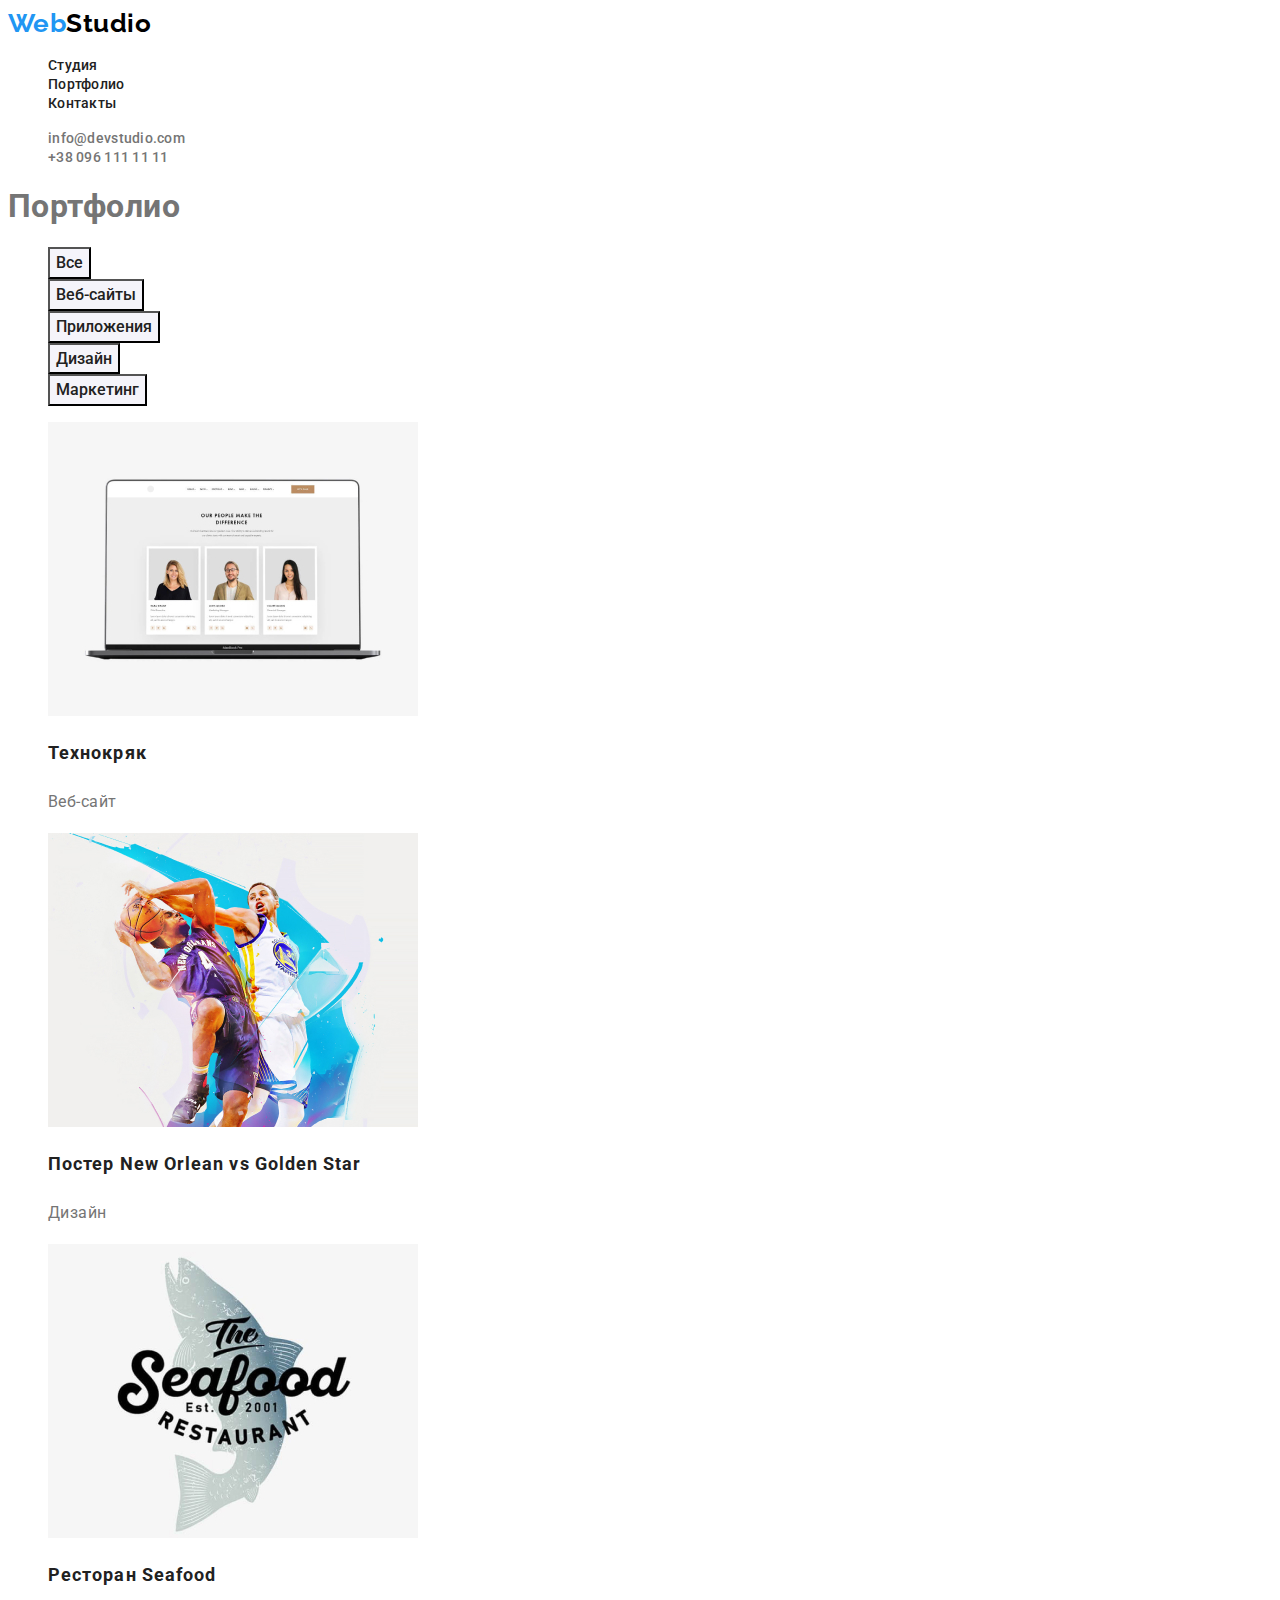
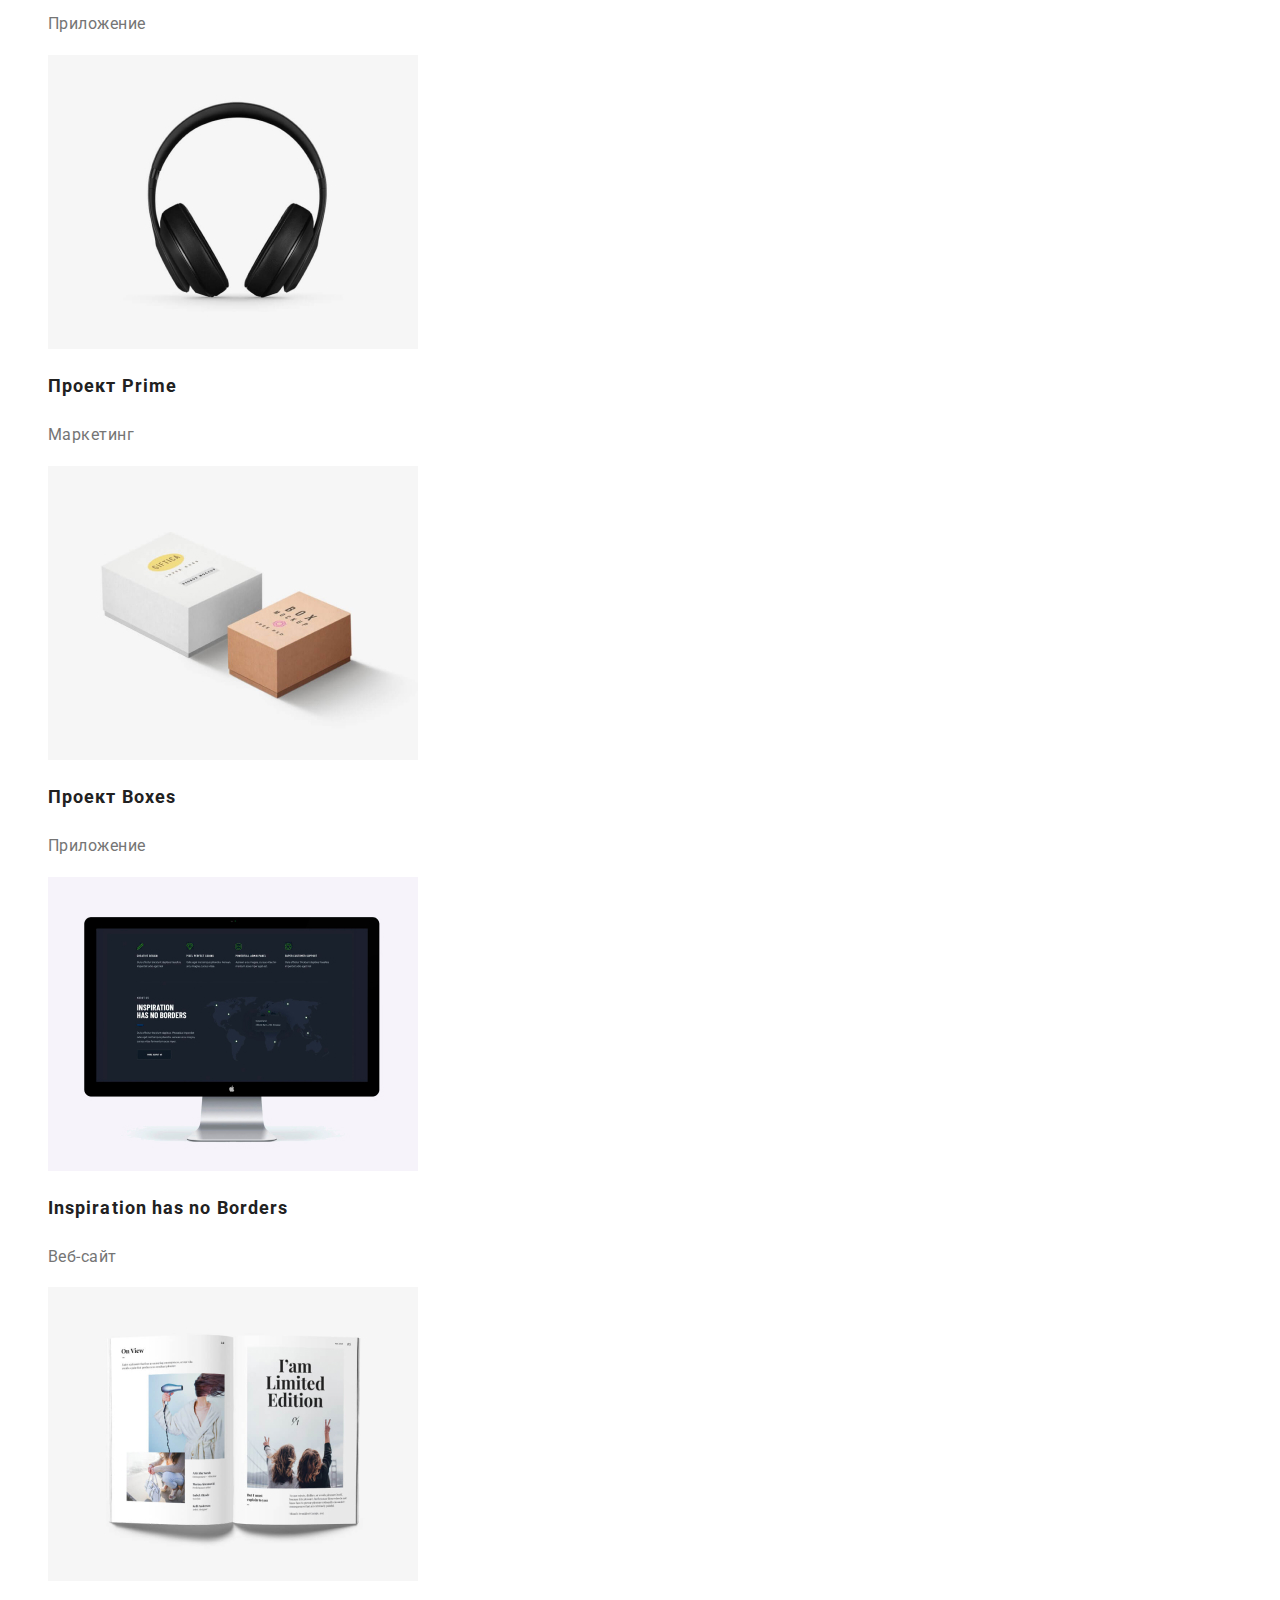
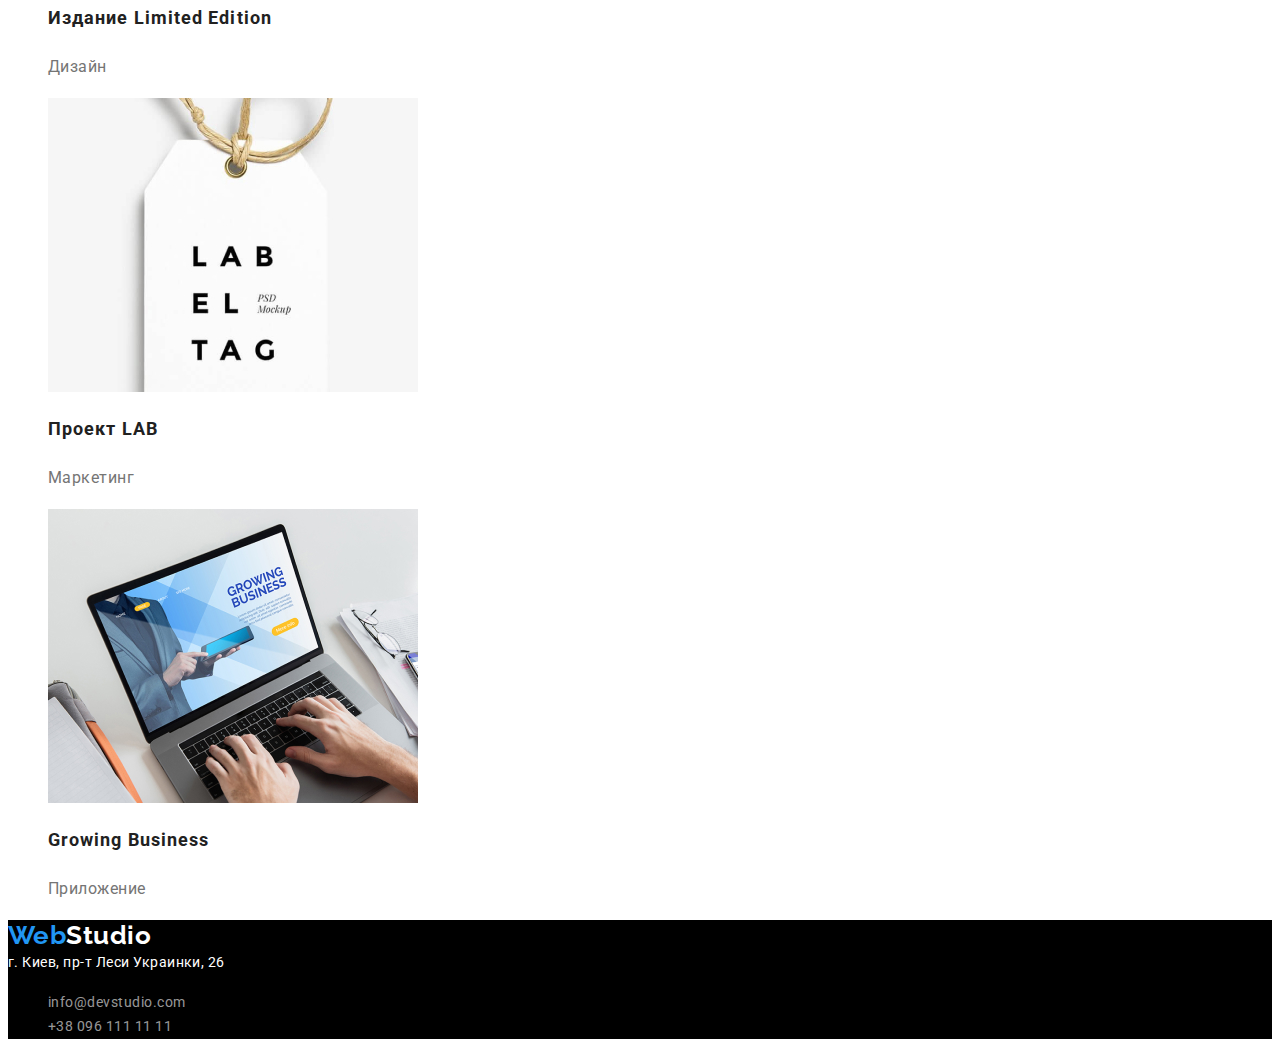
==== portfolio.html @ baa91911 "Страница портфолио + оформление текста" ====
<!DOCTYPE html>
<html lang="ru">
<head>
    <meta charset="UTF-8">
    <meta name="viewport" content="width=device-width, initial-scale=1.0">
    <title>Document</title>
    <link rel="preconnect" href="https://fonts.gstatic.com">
    <link href="https://fonts.googleapis.com/css2?family=Raleway:wght@700&family=Roboto:wght@400;500;700;900&display=swap"
        rel="stylesheet">
    <link rel="stylesheet" href="./css/style.css">
</head>
<body>

    <header>
        <nav>
            <a class="logo" href="#"><span class="logo-accent">Web</span>Studio</a>
            <ul class="site-nav list">
                <li><a href="./index.html" class="link">Студия</a></li>
                <li><a href="#" class="link">Портфолио</a></li>
                <li><a href="#" class="link">Контакты</a></li>
            </ul>
        </nav>
        <ul class="contacts list">
            <li><a href="mailto:info@devstudio.com" class="link">info@devstudio.com</a></li>
            <li><a href="tel:380961111111" class="link">+38 096 111 11 11</a></li>
        </ul>
    </header>

    <main>
        <section>
            <h1>Портфолио</h1>
            <ul class="list">
                <li><button type="button" class="filter-item">Все</button></li>
                <li><button type="button" class="filter-item">Веб-сайты</button></li>
                <li><button type="button" class="filter-item">Приложения</button></li>
                <li><button type="button" class="filter-item">Дизайн</button></li>
                <li><button type="button" class="filter-item">Маркетинг</button></li>
            </ul>
            <ul class="list">
                <li>
                    <a href="#" class="link">
                        <img src="./images/portfolio/techno.jpg" alt="страница веб-сайта технокряк на макбуке" width="370" height="294">
                        <h2 class="project">Технокряк</h2>
                        <p class="project-type ">Веб-сайт</p>
                    </a>
                </li>
                <li>
                    <a href="#" class="link">
                        <img src="./images/portfolio/novsgs.jpg" alt="два баскетболиста борятся за мяч" width="370" height="294">
                        <h2 class="project">Постер New Orlean vs Golden Star</h2>
                        <p class="project-type ">Дизайн</p>
                    </a>
                </li>
                <li>
                    <a href="#" class="link">
                        <img src="./images/portfolio/seafood.jpg" alt="надпись на рыбе the seafood restaurant" width="370" height="294">
                        <h2 class="project">Ресторан Seafood</h2>
                        <p class="project-type ">Приложение</p>
                    </a>
                </li>
                <li>
                    <a href="#" class="link">
                        <img src="./images/portfolio/prime.jpg" alt="наушники" width="370" height="294">
                        <h2 class="project">Проект Prime</h2>
                        <p class="project-type ">Маркетинг</p>
                    </a>
                </li>
                <li>
                    <a href="#" class="link">
                        <img src="./images/portfolio/boxes.jpg" alt="две коробки" width="370" height="294">
                        <h2 class="project">Проект Boxes</h2>
                        <p class="project-type ">Приложение</p>
                    </a>
                </li>
                <li>
                    <a href="#" class="link">
                        <img src="./images/portfolio/inspir.jpg" alt="страница веб-сайта на мониторе" width="370" height="294">
                        <h2 lang="en" class="project">Inspiration has no Borders</h2>
                        <p class="project-type ">Веб-сайт</p>
                    </a>
                </li>
                <li>
                    <a href="#" class="link">
                        <img src="./images/portfolio/limedit.jpg" alt="раскрытая книга с фото и текстом" width="370" height="294">
                        <h2 class="project">Издание Limited Edition</h2>
                        <p class="project-type ">Дизайн</p>
                    </a>
                </li>
                <li>
                    <a href="#" class="link">
                        <img src="./images/portfolio/lab.jpg" alt="ярлык на бечевке с текстом" width="370" height="294">
                        <h2 class="project">Проект LAB</h2>
                        <p class="project-type ">Маркетинг</p>
                    </a>
                </li>
                <li>
                    <a href="#" class="link">
                        <img src="./images/portfolio/growbus.jpg" alt="на раскрытом ноуте печатают руки" width="370" height="294">
                        <h2 class="project">Growing Business</h2>
                        <p class="project-type ">Приложение</p>
                    </a>
                </li>
            </ul>
        </section>
    </main>

    <footer class="footer">
        <a class="logo" href="#"><span class="logo-accent">Web</span>Studio</a>
        <address class="address">
            г. Киев, пр-т Леси Украинки, 26
        </address>
        <ul class="list">
            <li><a href="mailto:info@devstudio.com" class="link">info@devstudio.com</a></li>
            <li><a href="tel:380961111111" class="link">+38 096 111 11 11</a></li>
        </ul>
    </footer>
    
</body>
</html>
---- css/style.css ----
:root {
  --head-text-color: #212121;
  --paragraph-text-color: #757575;
  --accent-color: #2196f3;
  --primary-white-color: #ffffff;
}

body {
  background-color: var(--primary-white-color);
  color: var(--paragraph-text-color);

  font-family: "Roboto", sans-serif;
  letter-spacing: 0.03em;
}

.list {
  list-style: none;
}

.link {
  text-decoration: none;
}

.section-title {
  font-weight: 700;
  font-size: 36px;
  line-height: 1.67;
  text-align: center;

  color: var(--head-text-color);
}

/*LOGO*/

.logo {
  font-family: "Raleway", sans-serif;
  font-weight: 700;
  font-size: 26px;
  line-height: 1.19;

  color: #000000;
  text-decoration: none;
}
.logo-accent {
  color: var(--accent-color);
}

/*HEADER*/

.site-nav .link {
  font-weight: 500;
  font-size: 14px;
  line-height: 1.14;
  letter-spacing: 0.02em;

  color: var(--head-text-color);
}
.site-nav .link:hover,
.site-nav .link:focus {
  color: var(--accent-color);
}
.contacts .link {
  font-weight: 500;
  font-size: 14px;
  line-height: 1.14;

  letter-spacing: 0.02em;

  color: var(--paragraph-text-color);
}
.contacts .link:hover,
.contacts .link:focus {
  color: var(--accent-color);
}

/*HERO*/

.hero-title {
  font-weight: 900;
  font-size: 44px;
  line-height: 1.36;

  text-align: center;
  letter-spacing: 0.06em;
  text-transform: uppercase;

  color: var(--primary-white-color);
  background-color: #2f303a;
}
.order {
  font-family: "Roboto", sans-serif;
  font-style: normal;
  font-weight: 700;
  font-size: 16px;
  line-height: 1.87;

  align-items: center;
  text-align: center;
  letter-spacing: 0.06em;

  color: var(--primary-white-color);
  background: var(--accent-color);
}

/*FEATURES*/

.features-title {
  font-weight: 700;
  text-transform: uppercase;

  color: var(--head-text-color);
}
.features-text {
  font-size: 14px;
  font-weight: 400;
  line-height: 1.71;
}

/*TEAM*/
.team-member {
  font-weight: 500;
  font-size: 16px;
  line-height: 1.19;

  text-align: center;

  color: var(--head-text-color);
}
.member-prof {
  font-weight: 400;
  font-size: 16px;
  line-height: 1.19;

  text-align: center;

  color: var(--paragraph-text-color);
}

/*FOOTER*/
.footer {
  background: #000000;
}
.footer .logo {
  color: var(--primary-white-color);
}
.footer .address {
  font-style: normal;
  font-weight: 400;
  font-size: 14px;
  line-height: 1.71;

  color: var(--primary-white-color);
}

.footer .link {
  font-weight: 400;
  font-size: 14px;
  line-height: 1.71;

  color: rgba(255, 255, 255, 0.6);
}

/*PORTFOLIO*/

.filter-item {
  font-family: "Roboto", sans-serif;
  font-style: normal;
  font-weight: 500;
  font-size: 16px;
  line-height: 1.62;

  text-align: center;

  color: var(--head-text-color);
  background: #f5f4fa;
}
.filter-item:hover,
.filter-item:focus {
  color: var(--primary-white-color);
  background: var(--accent-color);
}

.project {
  font-weight: 700;
  font-size: 18px;
  line-height: 2;

  letter-spacing: 0.06em;

  color: var(--head-text-color);
}

.project-type {
  font-weight: 400;
  font-size: 16px;
  line-height: 1.87;

  color: var(--paragraph-text-color);
}
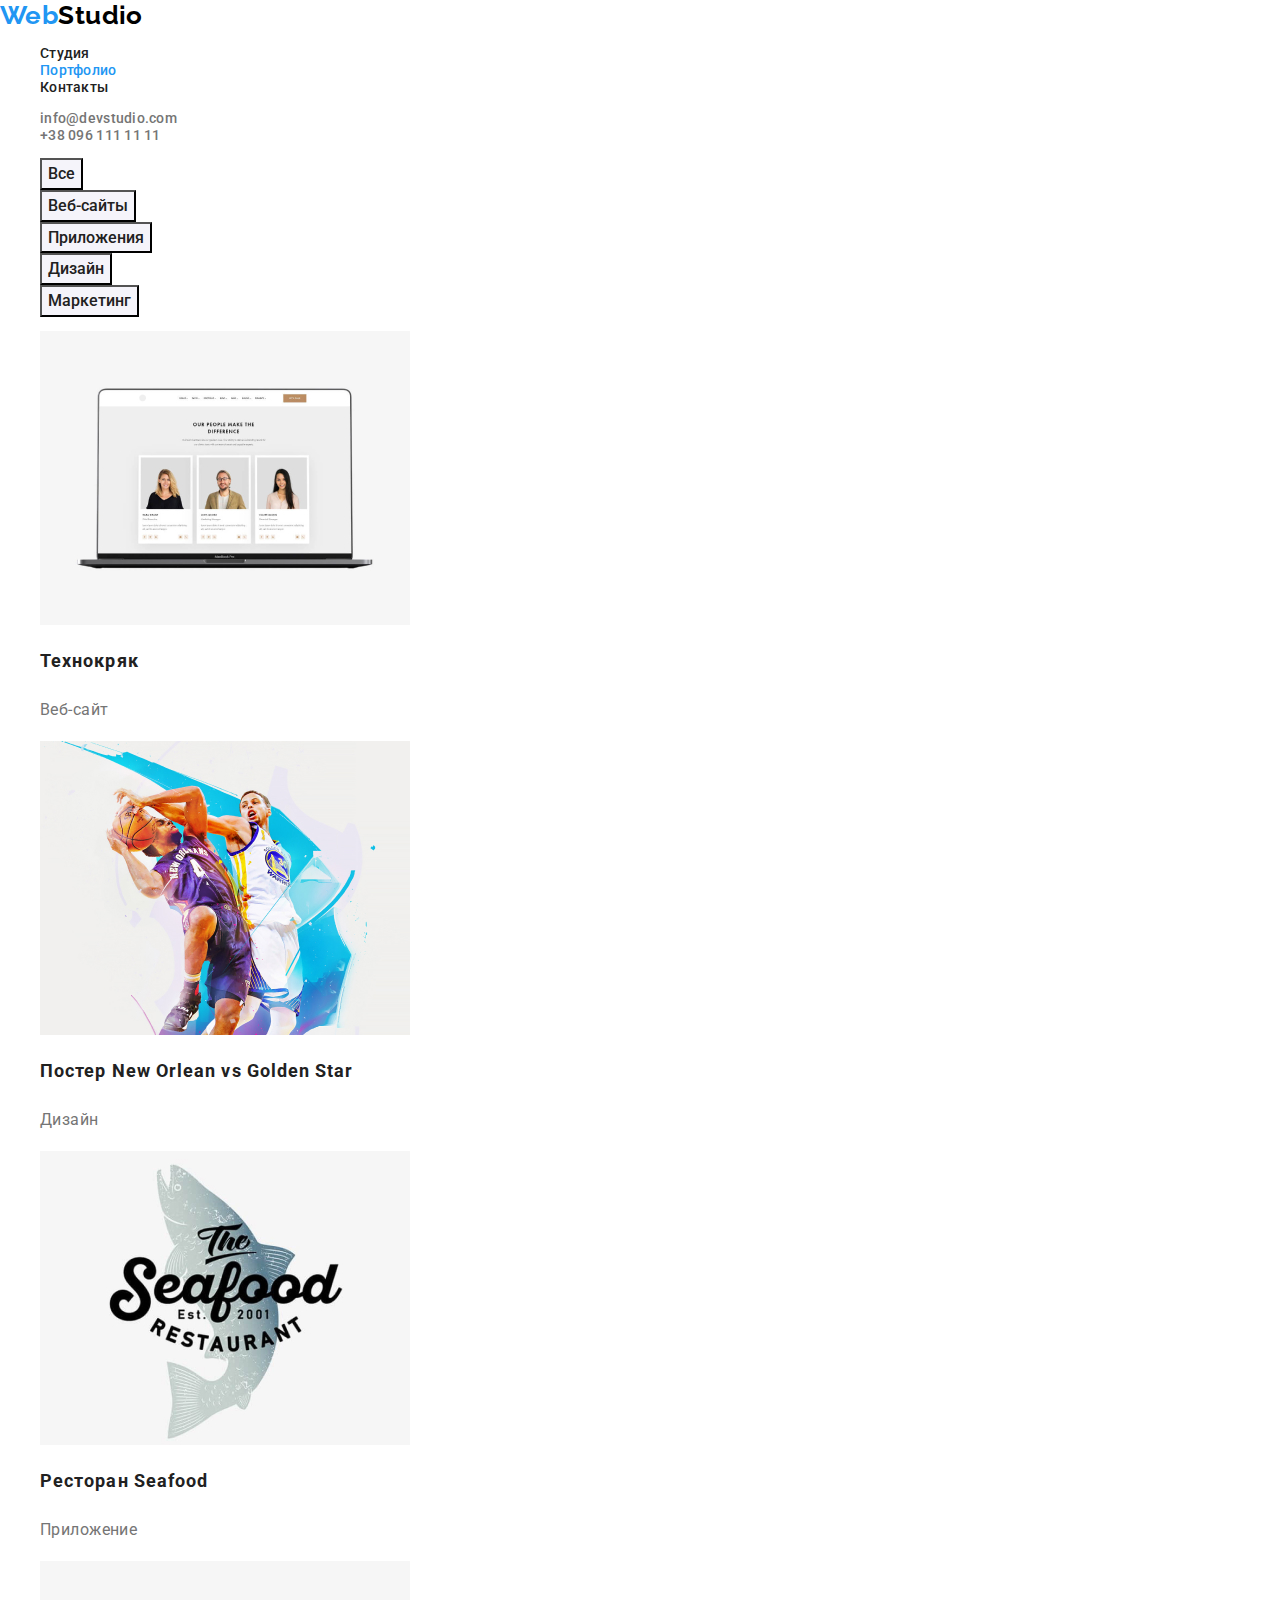
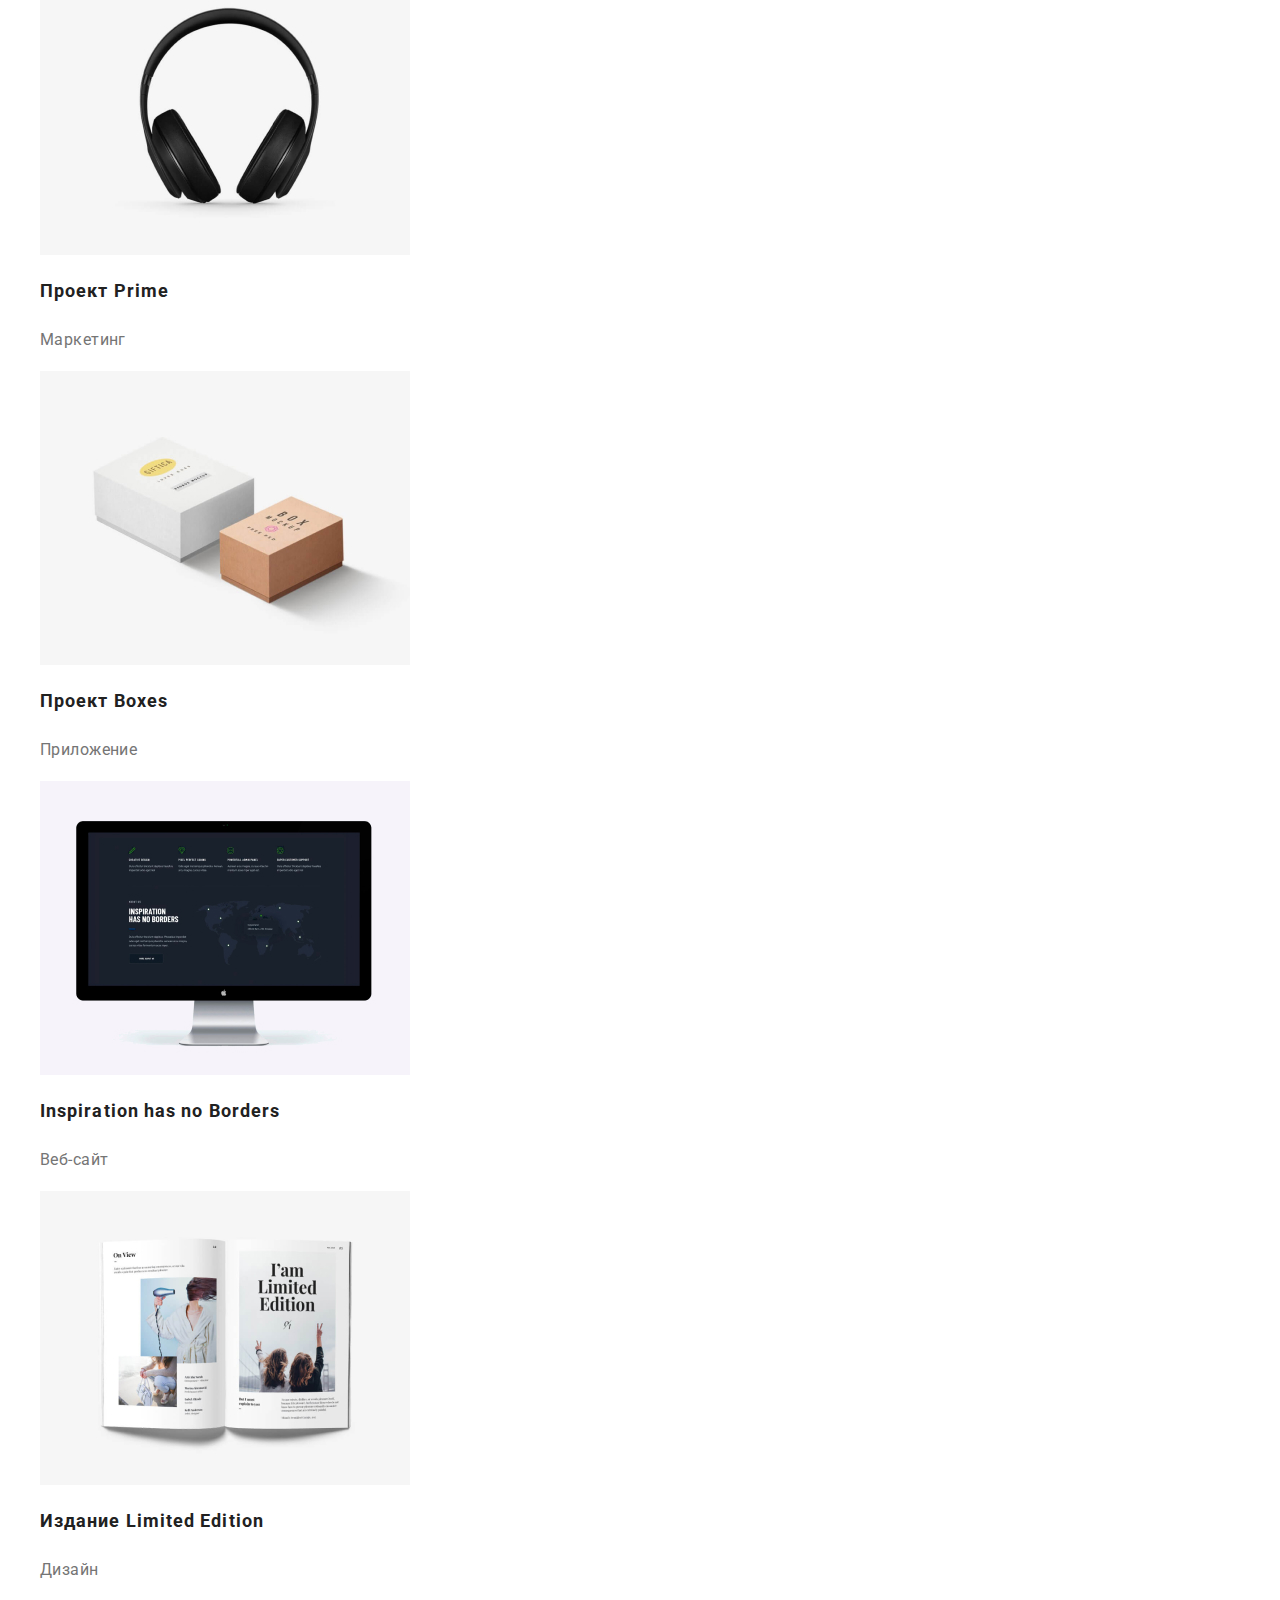
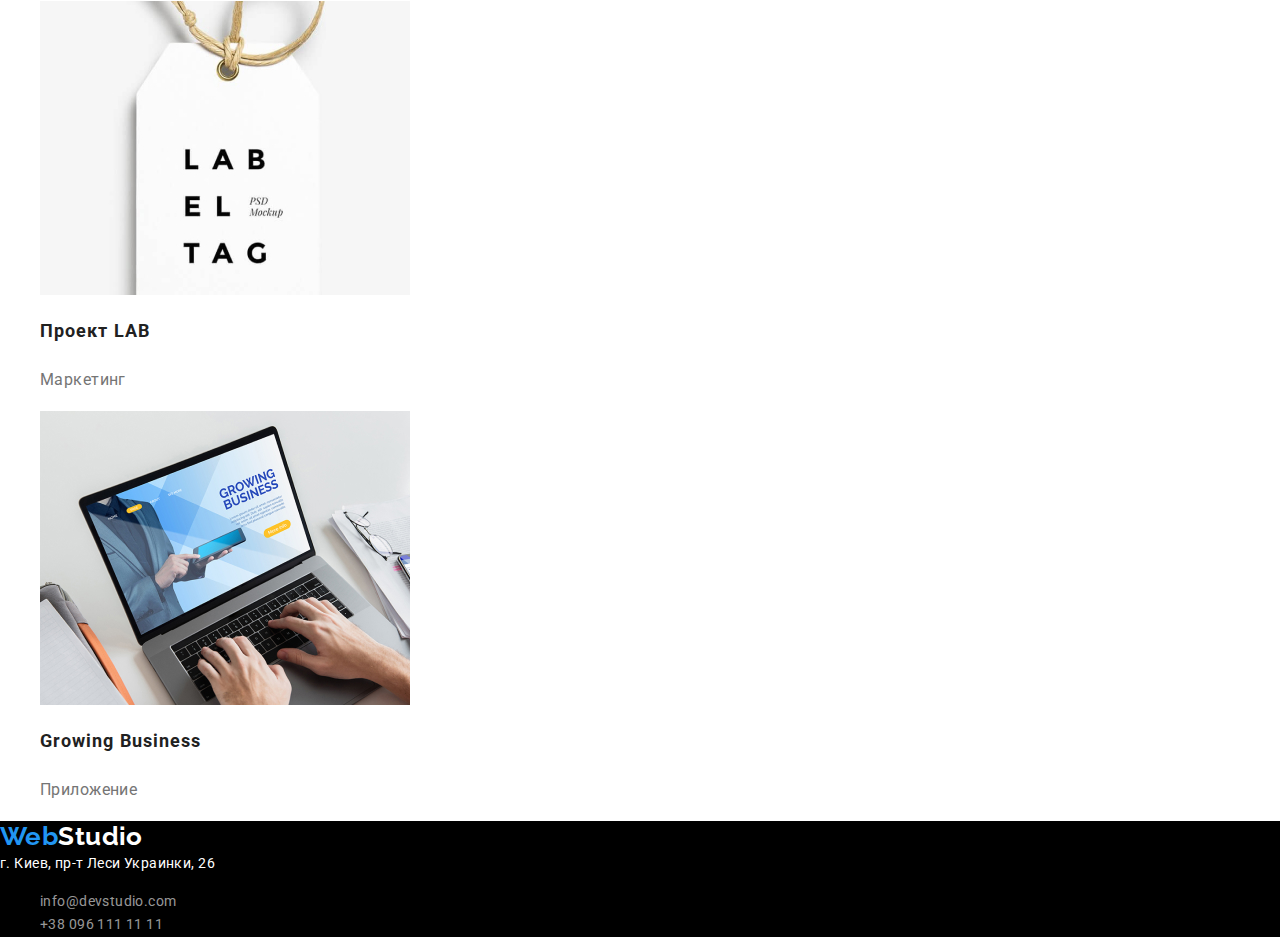
==== commit 9f15c963: "ДЗ-2" ====
--- a/portfolio.html
+++ b/portfolio.html
@@ -4,6 +4,9 @@
     <meta charset="UTF-8">
     <meta name="viewport" content="width=device-width, initial-scale=1.0">
     <title>Document</title>
+    <link 
+    rel="stylesheet" 
+    href="https://cdnjs.cloudflare.com/ajax/libs/modern-normalize/1.0.0/modern-normalize.min.css">
     <link rel="preconnect" href="https://fonts.gstatic.com">
     <link href="https://fonts.googleapis.com/css2?family=Raleway:wght@700&family=Roboto:wght@400;500;700;900&display=swap"
         rel="stylesheet">
@@ -16,7 +19,7 @@
             <a class="logo" href="#"><span class="logo-accent">Web</span>Studio</a>
             <ul class="site-nav list">
                 <li><a href="./index.html" class="link">Студия</a></li>
-                <li><a href="#" class="link">Портфолио</a></li>
+                <li><a href="#" class="link current">Портфолио</a></li>
                 <li><a href="#" class="link">Контакты</a></li>
             </ul>
         </nav>
@@ -28,7 +31,7 @@
 
     <main>
         <section>
-            <h1>Портфолио</h1>
+            <h1 hidden>Портфолио</h1>
             <ul class="list">
                 <li><button type="button" class="filter-item">Все</button></li>
                 <li><button type="button" class="filter-item">Веб-сайты</button></li>
@@ -96,7 +99,7 @@
                 <li>
                     <a href="#" class="link">
                         <img src="./images/portfolio/growbus.jpg" alt="на раскрытом ноуте печатают руки" width="370" height="294">
-                        <h2 class="project">Growing Business</h2>
+                        <h2 lang="en" class="project">Growing Business</h2>
                         <p class="project-type ">Приложение</p>
                     </a>
                 </li>
--- a/css/style.css
+++ b/css/style.css
@@ -3,15 +3,22 @@
   --paragraph-text-color: #757575;
   --accent-color: #2196f3;
   --primary-white-color: #ffffff;
+  --title-font-weight: 700;
+  --paragraph-font-weight: 400;
+  --primary-font-size: 14px;
 }
 
 body {
   background-color: var(--primary-white-color);
   color: var(--paragraph-text-color);
 
-  font-family: "Roboto", sans-serif;
+  font-family: 'Roboto', sans-serif;
+  font-size: var(--primary-font-size);
+  font-weight: var(--paragraph-font-weight);
   letter-spacing: 0.03em;
 }
+
+/*GENERAL STYLES*/
 
 .list {
   list-style: none;
@@ -22,7 +29,7 @@
 }
 
 .section-title {
-  font-weight: 700;
+  font-weight: var(--title-font-weight);
   font-size: 36px;
   line-height: 1.67;
   text-align: center;
@@ -33,14 +40,15 @@
 /*LOGO*/
 
 .logo {
-  font-family: "Raleway", sans-serif;
-  font-weight: 700;
+  font-family: 'Raleway', sans-serif;
+  font-weight: var(--title-font-weight);
   font-size: 26px;
   line-height: 1.19;
 
   color: #000000;
   text-decoration: none;
 }
+
 .logo-accent {
   color: var(--accent-color);
 }
@@ -49,25 +57,30 @@
 
 .site-nav .link {
   font-weight: 500;
-  font-size: 14px;
   line-height: 1.14;
   letter-spacing: 0.02em;
 
   color: var(--head-text-color);
 }
+
 .site-nav .link:hover,
 .site-nav .link:focus {
   color: var(--accent-color);
 }
+
+.site-nav .current {
+  color: var(--accent-color);
+}
+
 .contacts .link {
   font-weight: 500;
-  font-size: 14px;
   line-height: 1.14;
 
   letter-spacing: 0.02em;
 
   color: var(--paragraph-text-color);
 }
+
 .contacts .link:hover,
 .contacts .link:focus {
   color: var(--accent-color);
@@ -87,84 +100,82 @@
   color: var(--primary-white-color);
   background-color: #2f303a;
 }
+
 .order {
-  font-family: "Roboto", sans-serif;
+  font-family: inherit;
+  font-weight: var(--title-font-weight);
+  font-size: 16px;
+  line-height: 1.87;
+
+  align-items: center;
+  text-align: center;
+  letter-spacing: 0.06em;
+
+  color: var(--primary-white-color);
+  background: var(--accent-color);
+}
+
+/*FEATURES BLOCK*/
+
+.features-title {
+  font-weight: var(--title-font-weight);
+  text-transform: uppercase;
+
+  color: var(--head-text-color);
+}
+
+.features-text {
+  line-height: 1.71;
+}
+
+/*TEAM*/
+
+.team-member {
+  font-weight: 500;
+  font-size: 16px;
+  line-height: 1.19;
+
+  text-align: center;
+
+  color: var(--head-text-color);
+}
+
+.member-prof {
+  font-size: 16px;
+  line-height: 1.19;
+
+  text-align: center;
+
+  color: var(--paragraph-text-color);
+}
+
+/*FOOTER*/
+
+.footer {
+  background-color: #000000;
+}
+
+.footer .logo {
+  color: var(--primary-white-color);
+}
+
+.address {
   font-style: normal;
-  font-weight: 700;
-  font-size: 16px;
-  line-height: 1.87;
-
-  align-items: center;
-  text-align: center;
-  letter-spacing: 0.06em;
-
-  color: var(--primary-white-color);
-  background: var(--accent-color);
-}
-
-/*FEATURES*/
-
-.features-title {
-  font-weight: 700;
-  text-transform: uppercase;
-
-  color: var(--head-text-color);
-}
-.features-text {
-  font-size: 14px;
-  font-weight: 400;
   line-height: 1.71;
-}
-
-/*TEAM*/
-.team-member {
-  font-weight: 500;
-  font-size: 16px;
-  line-height: 1.19;
-
-  text-align: center;
-
-  color: var(--head-text-color);
-}
-.member-prof {
-  font-weight: 400;
-  font-size: 16px;
-  line-height: 1.19;
-
-  text-align: center;
-
-  color: var(--paragraph-text-color);
-}
-
-/*FOOTER*/
-.footer {
-  background: #000000;
-}
-.footer .logo {
-  color: var(--primary-white-color);
-}
-.footer .address {
-  font-style: normal;
-  font-weight: 400;
-  font-size: 14px;
+
+  color: var(--primary-white-color);
+}
+
+.footer .link {
   line-height: 1.71;
 
-  color: var(--primary-white-color);
-}
-
-.footer .link {
-  font-weight: 400;
-  font-size: 14px;
-  line-height: 1.71;
-
   color: rgba(255, 255, 255, 0.6);
 }
 
 /*PORTFOLIO*/
 
 .filter-item {
-  font-family: "Roboto", sans-serif;
-  font-style: normal;
+  font-family: inherit;
   font-weight: 500;
   font-size: 16px;
   line-height: 1.62;
@@ -174,6 +185,7 @@
   color: var(--head-text-color);
   background: #f5f4fa;
 }
+
 .filter-item:hover,
 .filter-item:focus {
   color: var(--primary-white-color);
@@ -181,7 +193,7 @@
 }
 
 .project {
-  font-weight: 700;
+  font-weight: var(--title-font-weight);
   font-size: 18px;
   line-height: 2;
 
@@ -191,7 +203,6 @@
 }
 
 .project-type {
-  font-weight: 400;
   font-size: 16px;
   line-height: 1.87;
 
